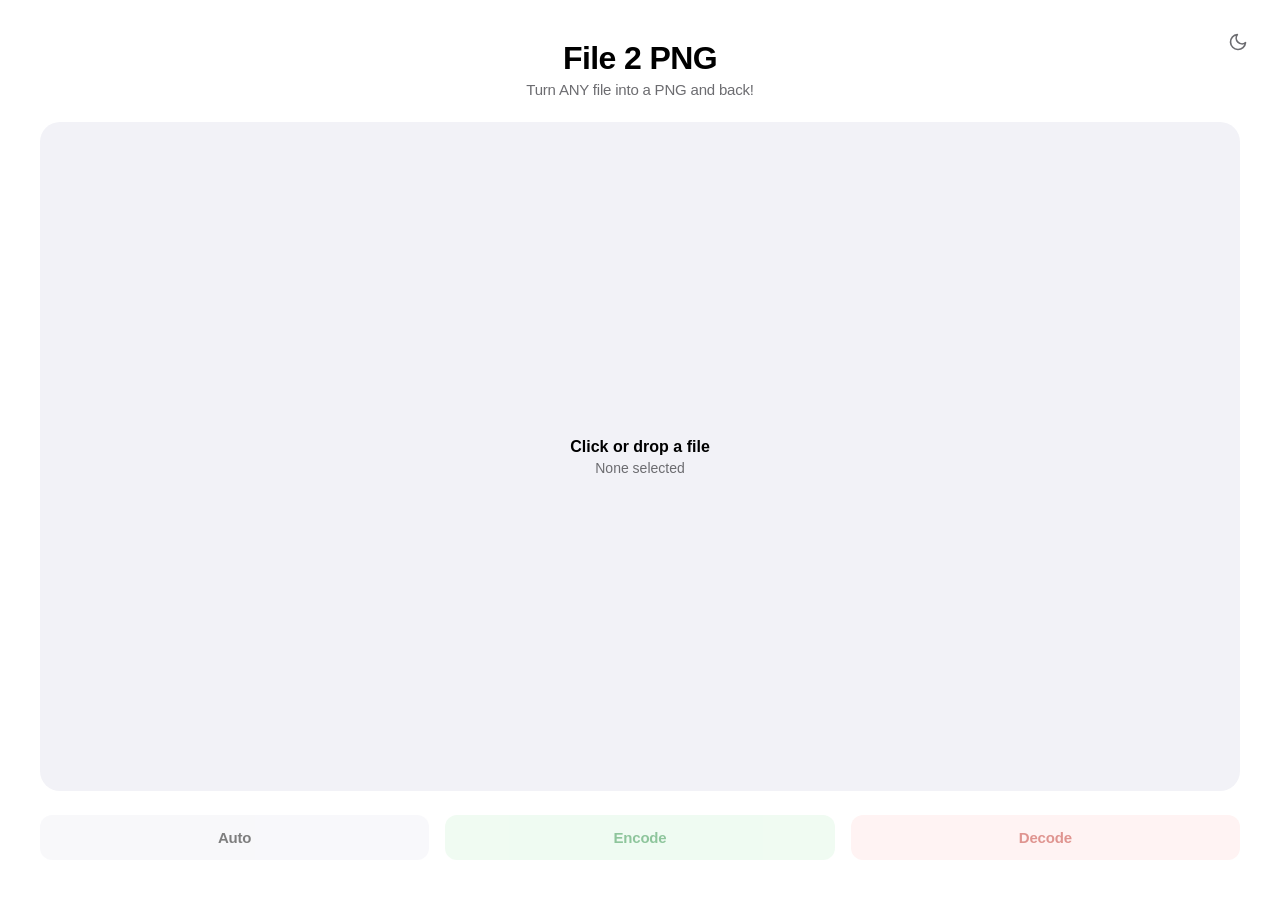
==== index.html @ 5a0ed1e1 "upload to github" ====
<!DOCTYPE html>
<html lang="en">

<head>
    <meta charset="UTF-8">
    <meta name="viewport" content="width=device-width, initial-scale=1.0">
    <title>File 2 PNG</title>
    <style>
        @font-face {
            font-family: 'SF Pro';
            src: url('./fonts/SF-Pro.ttf') format('truetype');
            font-weight: 100 900;
        }

        :root {
            --bg-base: #FFFFFF;
            --element-bg: #F2F2F7;
            --element-hover: #E5E5EA;
            --accent: #007AFF;
            --green: #34C759;
            --green-text: #1F8D3B;
            --red: #FF3B30;
            --red-text: #C02C23;
            --text-main: #000000;
            --text-muted: #6C6C70;
            --radius-main: 20px;
            --radius-btn: 12px;
        }

        [data-theme="dark"] {
            --bg-base: #1C1C1E;
            --element-bg: #2C2C2E;
            --element-hover: #3A3A3C;
            --accent: #0A84FF;
            --green: #30D158;
            --green-text: #30D158;
            --red: #FF453A;
            --red-text: #FF453A;
            --text-main: #FFFFFF;
            --text-muted: #8E8E93;
        }

        body {
            margin: 0;
            padding: 0;
            background-color: var(--bg-base);
            color: var(--text-main);
            font-family: 'SF Pro', -apple-system, BlinkMacSystemFont, 'Segoe UI', Roboto, Helvetica, Arial, sans-serif;
            display: flex;
            justify-content: center;
            align-items: center;
            height: 100vh;
            width: 100vw;
            overflow: hidden;
            user-select: none;
            -webkit-user-select: none;
        }

        .container {
            width: 100%;
            height: 100%;
            padding: 40px;
            box-sizing: border-box;
            display: flex;
            flex-direction: column;
            position: relative;
            background: transparent;
        }

        .header {
            text-align: center;
            margin-bottom: 24px;
        }

        h1 {
            margin: 0;
            font-size: 32px;
            font-weight: 700;
            letter-spacing: -0.6px;
            color: var(--text-main);
            margin-bottom: 4px;
        }

        .subtitle {
            margin: 0;
            font-size: 15px;
            color: var(--text-muted);
            font-weight: 500;
            letter-spacing: -0.2px;
        }

        .drop-zone {
            flex: 1;
            background: var(--element-bg);
            border-radius: var(--radius-main);
            display: flex;
            flex-direction: column;
            justify-content: center;
            align-items: center;
            cursor: pointer;
            transition: all 0.2s ease;
        }

        .drop-zone:hover,
        .drop-zone.dragover {
            background: var(--element-hover);
            transform: scale(1.01);
        }


        .drop-hint {
            font-size: 16px;
            font-weight: 600;
            color: var(--text-main);
            margin-bottom: 4px;
        }

        .file-name {
            font-size: 14px;
            color: var(--text-muted);
            font-weight: 500;
            white-space: nowrap;
            overflow: hidden;
            text-overflow: ellipsis;
            max-width: 85%;
            font-variant-numeric: tabular-nums;
        }

        .actions {
            display: flex;
            justify-content: space-between;
            margin-top: 24px;
            gap: 16px;
        }

        button {
            flex: 1;
            padding: 14px 0;
            border: none;
            border-radius: var(--radius-btn);
            font-size: 15px;
            font-weight: 600;
            cursor: pointer;
            color: var(--text-main);
            background: var(--element-bg);
            transition: all 0.2s ease;
            letter-spacing: -0.2px;
        }

        button:hover:not(:disabled) {
            background: var(--element-hover);
            transform: scale(1.02);
        }

        button:active:not(:disabled) {
            transform: scale(0.96);
        }

        button:disabled {
            opacity: 0.5;
            cursor: not-allowed;
            transform: none !important;
        }

        .btn-auto.active {
            background: var(--accent);
            color: white;
            box-shadow: 0 4px 12px rgba(0, 122, 255, 0.3);
        }

        .btn-auto.active:hover {
            background: #006ce4;
        }

        .btn-encode {
            color: var(--green-text);
            background: rgba(52, 199, 89, 0.15);
        }

        .btn-encode:hover:not(:disabled) {
            background: rgba(52, 199, 89, 0.25);
        }

        .btn-decode {
            color: var(--red-text);
            background: rgba(255, 59, 48, 0.12);
        }

        .btn-decode:hover:not(:disabled) {
            background: rgba(255, 59, 48, 0.2);
        }


        /* Progress Bar */
        .progress-container {
            position: absolute;
            top: 0;
            left: 0;
            right: 0;
            height: 4px;
            background: var(--element-hover);
            overflow: hidden;
            display: none;
        }

        .progress-bar {
            width: 30%;
            height: 100%;
            background: var(--accent);
            border-radius: 4px;
            animation: progress 1.5s infinite ease-in-out;
            transform-origin: left;
        }

        @keyframes progress {
            0% {
                transform: translateX(-100%) scaleX(0.2);
            }

            50% {
                transform: translateX(100%) scaleX(1);
            }

            100% {
                transform: translateX(300%) scaleX(0.2);
            }
        }

        .toast {
            position: absolute;
            bottom: 30px;
            left: 50%;
            transform: translateX(-50%) translateY(20px) scale(0.9);
            background: rgba(0, 0, 0, 0.85);
            backdrop-filter: blur(20px);
            -webkit-backdrop-filter: blur(20px);
            border: none;
            color: white;
            padding: 14px 28px;
            border-radius: 99px;
            font-size: 15px;
            font-weight: 500;
            box-shadow: 0 8px 32px rgba(0, 0, 0, 0.2);
            transition: all 0.4s cubic-bezier(0.175, 0.885, 0.32, 1.275);
            opacity: 0;
            pointer-events: none;
            letter-spacing: -0.2px;
        }

        .toast.show {
            transform: translateX(-50%) translateY(0) scale(1);
            opacity: 1;
        }

        .theme-toggle {
            position: absolute;
            top: 24px;
            right: 24px;
            cursor: pointer;
            padding: 8px;
            border-radius: 50%;
            display: flex;
            align-items: center;
            justify-content: center;
            color: var(--text-muted);
            transition: all 0.2s ease;
            z-index: 100;
        }

        .theme-toggle:hover {
            background: var(--element-bg);
            color: var(--text-main);
        }
    </style>
</head>

<body>

    <div class="container" id="main-container">
        <div class="theme-toggle" id="theme-toggle" onclick="toggleTheme()" title="Toggle Dark/Light Mode">
            <svg id="moon-icon" viewBox="0 0 24 24" width="20" height="20" stroke="currentColor" stroke-width="2" fill="none" stroke-linecap="round" stroke-linejoin="round"><path d="M21 12.79A9 9 0 1 1 11.21 3 7 7 0 0 0 21 12.79z"></path></svg>
            <svg id="sun-icon" viewBox="0 0 24 24" width="20" height="20" stroke="currentColor" stroke-width="2" fill="none" stroke-linecap="round" stroke-linejoin="round" style="display: none;"><circle cx="12" cy="12" r="5"></circle><line x1="12" y1="1" x2="12" y2="3"></line><line x1="12" y1="21" x2="12" y2="23"></line><line x1="4.22" y1="4.22" x2="5.64" y2="5.64"></line><line x1="18.36" y1="18.36" x2="19.78" y2="19.78"></line><line x1="1" y1="12" x2="3" y2="12"></line><line x1="21" y1="12" x2="23" y2="12"></line><line x1="4.22" y1="19.78" x2="5.64" y2="18.36"></line><line x1="18.36" y1="5.64" x2="19.78" y2="4.22"></line></svg>
        </div>

        <!-- Progress Bar -->
        <div class="progress-container" id="progress-container">
            <div class="progress-bar"></div>
        </div>

        <div class="header">
            <h1>File 2 PNG</h1>
            <div class="subtitle">Turn ANY file into a PNG and back!</div>
        </div>

        <div class="drop-zone" id="drop-zone" onclick="selectFile()">
            <div class="drop-hint" id="drop-hint">Click or drop a file</div>
            <div class="file-name" id="file-name">None selected</div>
        </div>

        <div class="actions">
            <button class="btn-auto" id="btn-auto" disabled onclick="execute('Auto')">Auto</button>
            <button class="btn-encode" id="btn-encode" disabled onclick="execute('Encode')">Encode</button>
            <button class="btn-decode" id="btn-decode" disabled onclick="execute('Decode')">Decode</button>
        </div>
    </div>

    <div class="toast" id="toast">Ready</div>

    <script>
        const dropZone = document.getElementById('drop-zone');
        const hint = document.getElementById('drop-hint');
        const fileNameLabel = document.getElementById('file-name');

        const btnAuto = document.getElementById('btn-auto');
        const btnEncode = document.getElementById('btn-encode');
        const btnDecode = document.getElementById('btn-decode');

        const progressContainer = document.getElementById('progress-container');

        let currentPath = null;
        let currentName = null;

        // Theme Initialization
        const savedTheme = localStorage.getItem('theme') || (window.matchMedia('(prefers-color-scheme: dark)').matches ? 'dark' : 'light');
        document.body.setAttribute('data-theme', savedTheme);
        updateThemeIcon(savedTheme);

        function toggleTheme() {
            const body = document.body;
            const currentTheme = body.getAttribute('data-theme');
            const newTheme = currentTheme === 'dark' ? 'light' : 'dark';
            body.setAttribute('data-theme', newTheme);
            localStorage.setItem('theme', newTheme);
            updateThemeIcon(newTheme);
        }

        function updateThemeIcon(theme) {
            const moonIcon = document.getElementById('moon-icon');
            const sunIcon = document.getElementById('sun-icon');
            if (theme === 'dark') {
                moonIcon.style.display = 'none';
                sunIcon.style.display = 'block';
            } else {
                moonIcon.style.display = 'block';
                sunIcon.style.display = 'none';
            }
        }

        async function selectFile() {
            if (window.pywebview && window.pywebview.api) {
                const result = await window.pywebview.api.select_file();
                if (result && result.path) {
                    setFile(result.path, result.name);
                }
            } else {
                showToast("API not ready");
            }
        }

        async function execute(mode) {
            if (!currentPath || !window.pywebview || !window.pywebview.api) return;

            setLoading(true);
            try {
                // Allows Python to crunch data without completely freezing animation
                const response = await window.pywebview.api.execute(mode, currentPath);
                if (response.success) {
                    showToast(response.message);
                    resetUI();
                } else {
                    showToast(response.message);
                }
            } catch (error) {
                showToast("An error occurred.");
            } finally {
                setLoading(false);
            }
        }

        function setFile(path, name) {
            currentPath = path;
            currentName = name;
            fileNameLabel.textContent = name;

            hint.textContent = "Ready to process";
            hint.style.color = "var(--accent)";

            btnAuto.disabled = false;
            btnEncode.disabled = false;
            btnDecode.disabled = false;
            btnAuto.classList.add('active');
        }

        function resetUI() {
            currentPath = null;
            currentName = null;
            fileNameLabel.textContent = "None selected";
            fileNameLabel.style.color = "var(--text-muted)";
            hint.textContent = "Click or drop a file";
            hint.style.color = "var(--text-main)";

            btnAuto.disabled = true;
            btnEncode.disabled = true;
            btnDecode.disabled = true;
            btnAuto.classList.remove('active');
        }

        function setLoading(loading) {
            btnAuto.disabled = loading;
            btnEncode.disabled = loading;
            btnDecode.disabled = loading;

            if (loading) {
                progressContainer.style.display = 'block';
                showToast("Processing...");
            } else {
                progressContainer.style.display = 'none';
            }
        }

        let toastTimeout;
        function showToast(msg) {
            const toast = document.getElementById('toast');
            toast.textContent = msg;
            toast.classList.add('show');

            clearTimeout(toastTimeout);
            toastTimeout = setTimeout(() => {
                toast.classList.remove('show');
            }, 3000);
        }

        dropZone.addEventListener('dragover', (e) => {
            e.preventDefault();
            dropZone.classList.add('dragover');
            e.dataTransfer.dropEffect = 'copy';
        });

        dropZone.addEventListener('dragleave', () => {
            dropZone.classList.remove('dragover');
        });

        dropZone.addEventListener('drop', (e) => {
            e.preventDefault();
            dropZone.classList.remove('dragover');

            if (e.dataTransfer.files.length > 0) {
                const file = e.dataTransfer.files[0];
                if (file.path) {
                    setFile(file.path, file.name);
                } else {
                    setLoading(true);
                    const reader = new FileReader();
                    reader.onload = async function (event) {
                        if (window.pywebview && window.pywebview.api) {
                            const base64Data = event.target.result;
                            const result = await window.pywebview.api.set_file_content(file.name, base64Data);
                            if (result && result.path) {
                                setFile(result.path, result.name);
                            } else {
                                showToast("Failed to read dropped file");
                            }
                        }
                        setLoading(false);
                    };
                    reader.readAsDataURL(file);
                }
            }
        });

    </script>
</body>

</html>
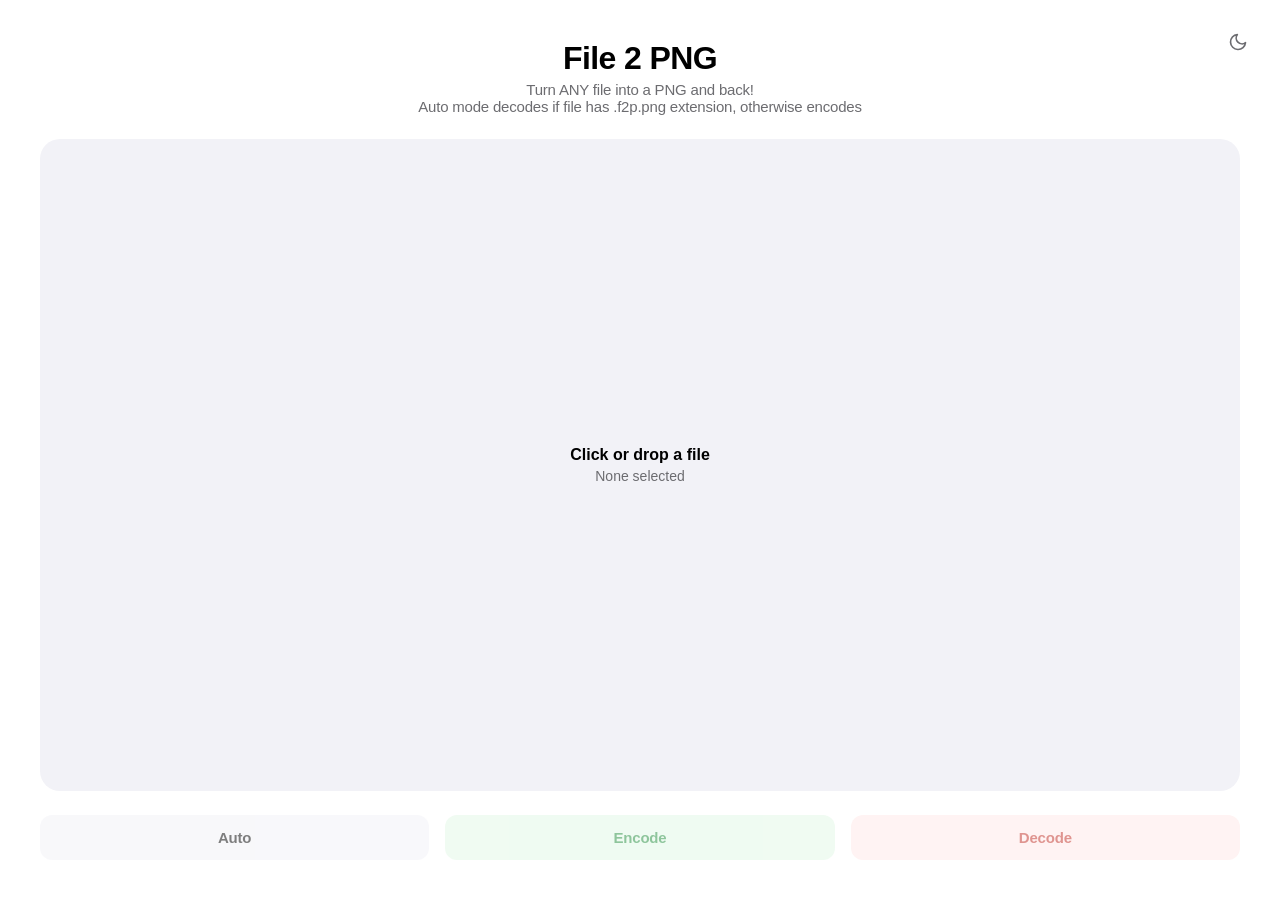
==== commit b4423930: "edit 2" ====
--- a/index.html
+++ b/index.html
@@ -278,8 +278,22 @@
 
     <div class="container" id="main-container">
         <div class="theme-toggle" id="theme-toggle" onclick="toggleTheme()" title="Toggle Dark/Light Mode">
-            <svg id="moon-icon" viewBox="0 0 24 24" width="20" height="20" stroke="currentColor" stroke-width="2" fill="none" stroke-linecap="round" stroke-linejoin="round"><path d="M21 12.79A9 9 0 1 1 11.21 3 7 7 0 0 0 21 12.79z"></path></svg>
-            <svg id="sun-icon" viewBox="0 0 24 24" width="20" height="20" stroke="currentColor" stroke-width="2" fill="none" stroke-linecap="round" stroke-linejoin="round" style="display: none;"><circle cx="12" cy="12" r="5"></circle><line x1="12" y1="1" x2="12" y2="3"></line><line x1="12" y1="21" x2="12" y2="23"></line><line x1="4.22" y1="4.22" x2="5.64" y2="5.64"></line><line x1="18.36" y1="18.36" x2="19.78" y2="19.78"></line><line x1="1" y1="12" x2="3" y2="12"></line><line x1="21" y1="12" x2="23" y2="12"></line><line x1="4.22" y1="19.78" x2="5.64" y2="18.36"></line><line x1="18.36" y1="5.64" x2="19.78" y2="4.22"></line></svg>
+            <svg id="moon-icon" viewBox="0 0 24 24" width="20" height="20" stroke="currentColor" stroke-width="2"
+                fill="none" stroke-linecap="round" stroke-linejoin="round">
+                <path d="M21 12.79A9 9 0 1 1 11.21 3 7 7 0 0 0 21 12.79z"></path>
+            </svg>
+            <svg id="sun-icon" viewBox="0 0 24 24" width="20" height="20" stroke="currentColor" stroke-width="2"
+                fill="none" stroke-linecap="round" stroke-linejoin="round" style="display: none;">
+                <circle cx="12" cy="12" r="5"></circle>
+                <line x1="12" y1="1" x2="12" y2="3"></line>
+                <line x1="12" y1="21" x2="12" y2="23"></line>
+                <line x1="4.22" y1="4.22" x2="5.64" y2="5.64"></line>
+                <line x1="18.36" y1="18.36" x2="19.78" y2="19.78"></line>
+                <line x1="1" y1="12" x2="3" y2="12"></line>
+                <line x1="21" y1="12" x2="23" y2="12"></line>
+                <line x1="4.22" y1="19.78" x2="5.64" y2="18.36"></line>
+                <line x1="18.36" y1="5.64" x2="19.78" y2="4.22"></line>
+            </svg>
         </div>
 
         <!-- Progress Bar -->
@@ -290,6 +304,7 @@
         <div class="header">
             <h1>File 2 PNG</h1>
             <div class="subtitle">Turn ANY file into a PNG and back!</div>
+            <div class="subtitle">Auto mode decodes if file has .f2p.png extension, otherwise encodes</div>
         </div>
 
         <div class="drop-zone" id="drop-zone" onclick="selectFile()">
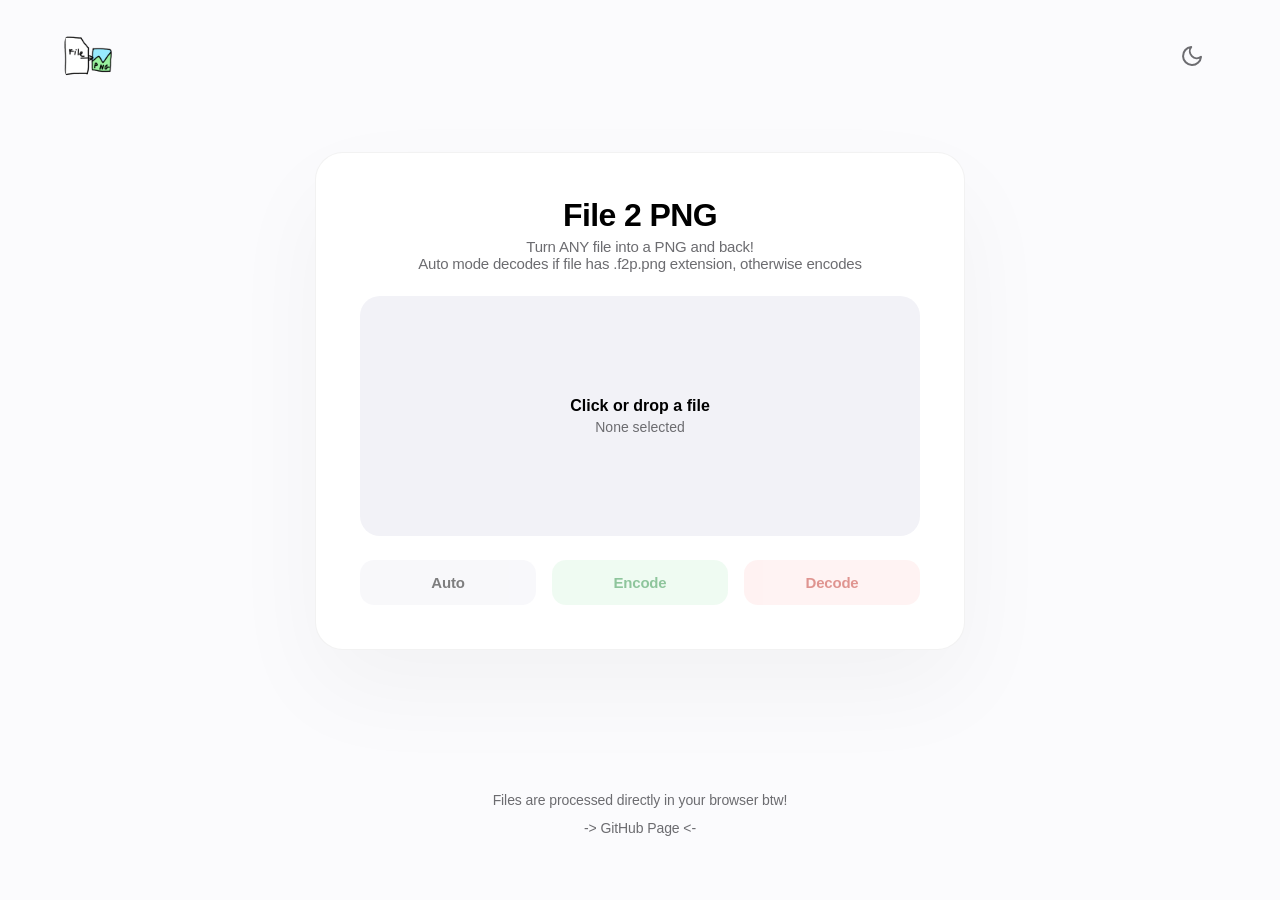
==== commit 5d2d1e71: "refactor: migrate desktop Python application to a high-performance web-based implementation using We" ====
--- a/index.html
+++ b/index.html
@@ -1,489 +1,92 @@
-<!DOCTYPE html>
-<html lang="en">
-
-<head>
-    <meta charset="UTF-8">
-    <meta name="viewport" content="width=device-width, initial-scale=1.0">
-    <title>File 2 PNG</title>
-    <style>
-        @font-face {
-            font-family: 'SF Pro';
-            src: url('./fonts/SF-Pro.ttf') format('truetype');
-            font-weight: 100 900;
-        }
-
-        :root {
-            --bg-base: #FFFFFF;
-            --element-bg: #F2F2F7;
-            --element-hover: #E5E5EA;
-            --accent: #007AFF;
-            --green: #34C759;
-            --green-text: #1F8D3B;
-            --red: #FF3B30;
-            --red-text: #C02C23;
-            --text-main: #000000;
-            --text-muted: #6C6C70;
-            --radius-main: 20px;
-            --radius-btn: 12px;
-        }
-
-        [data-theme="dark"] {
-            --bg-base: #1C1C1E;
-            --element-bg: #2C2C2E;
-            --element-hover: #3A3A3C;
-            --accent: #0A84FF;
-            --green: #30D158;
-            --green-text: #30D158;
-            --red: #FF453A;
-            --red-text: #FF453A;
-            --text-main: #FFFFFF;
-            --text-muted: #8E8E93;
-        }
-
-        body {
-            margin: 0;
-            padding: 0;
-            background-color: var(--bg-base);
-            color: var(--text-main);
-            font-family: 'SF Pro', -apple-system, BlinkMacSystemFont, 'Segoe UI', Roboto, Helvetica, Arial, sans-serif;
-            display: flex;
-            justify-content: center;
-            align-items: center;
-            height: 100vh;
-            width: 100vw;
-            overflow: hidden;
-            user-select: none;
-            -webkit-user-select: none;
-        }
-
-        .container {
-            width: 100%;
-            height: 100%;
-            padding: 40px;
-            box-sizing: border-box;
-            display: flex;
-            flex-direction: column;
-            position: relative;
-            background: transparent;
-        }
-
-        .header {
-            text-align: center;
-            margin-bottom: 24px;
-        }
-
-        h1 {
-            margin: 0;
-            font-size: 32px;
-            font-weight: 700;
-            letter-spacing: -0.6px;
-            color: var(--text-main);
-            margin-bottom: 4px;
-        }
-
-        .subtitle {
-            margin: 0;
-            font-size: 15px;
-            color: var(--text-muted);
-            font-weight: 500;
-            letter-spacing: -0.2px;
-        }
-
-        .drop-zone {
-            flex: 1;
-            background: var(--element-bg);
-            border-radius: var(--radius-main);
-            display: flex;
-            flex-direction: column;
-            justify-content: center;
-            align-items: center;
-            cursor: pointer;
-            transition: all 0.2s ease;
-        }
-
-        .drop-zone:hover,
-        .drop-zone.dragover {
-            background: var(--element-hover);
-            transform: scale(1.01);
-        }
-
-
-        .drop-hint {
-            font-size: 16px;
-            font-weight: 600;
-            color: var(--text-main);
-            margin-bottom: 4px;
-        }
-
-        .file-name {
-            font-size: 14px;
-            color: var(--text-muted);
-            font-weight: 500;
-            white-space: nowrap;
-            overflow: hidden;
-            text-overflow: ellipsis;
-            max-width: 85%;
-            font-variant-numeric: tabular-nums;
-        }
-
-        .actions {
-            display: flex;
-            justify-content: space-between;
-            margin-top: 24px;
-            gap: 16px;
-        }
-
-        button {
-            flex: 1;
-            padding: 14px 0;
-            border: none;
-            border-radius: var(--radius-btn);
-            font-size: 15px;
-            font-weight: 600;
-            cursor: pointer;
-            color: var(--text-main);
-            background: var(--element-bg);
-            transition: all 0.2s ease;
-            letter-spacing: -0.2px;
-        }
-
-        button:hover:not(:disabled) {
-            background: var(--element-hover);
-            transform: scale(1.02);
-        }
-
-        button:active:not(:disabled) {
-            transform: scale(0.96);
-        }
-
-        button:disabled {
-            opacity: 0.5;
-            cursor: not-allowed;
-            transform: none !important;
-        }
-
-        .btn-auto.active {
-            background: var(--accent);
-            color: white;
-            box-shadow: 0 4px 12px rgba(0, 122, 255, 0.3);
-        }
-
-        .btn-auto.active:hover {
-            background: #006ce4;
-        }
-
-        .btn-encode {
-            color: var(--green-text);
-            background: rgba(52, 199, 89, 0.15);
-        }
-
-        .btn-encode:hover:not(:disabled) {
-            background: rgba(52, 199, 89, 0.25);
-        }
-
-        .btn-decode {
-            color: var(--red-text);
-            background: rgba(255, 59, 48, 0.12);
-        }
-
-        .btn-decode:hover:not(:disabled) {
-            background: rgba(255, 59, 48, 0.2);
-        }
-
-
-        /* Progress Bar */
-        .progress-container {
-            position: absolute;
-            top: 0;
-            left: 0;
-            right: 0;
-            height: 4px;
-            background: var(--element-hover);
-            overflow: hidden;
-            display: none;
-        }
-
-        .progress-bar {
-            width: 30%;
-            height: 100%;
-            background: var(--accent);
-            border-radius: 4px;
-            animation: progress 1.5s infinite ease-in-out;
-            transform-origin: left;
-        }
-
-        @keyframes progress {
-            0% {
-                transform: translateX(-100%) scaleX(0.2);
-            }
-
-            50% {
-                transform: translateX(100%) scaleX(1);
-            }
-
-            100% {
-                transform: translateX(300%) scaleX(0.2);
-            }
-        }
-
-        .toast {
-            position: absolute;
-            bottom: 30px;
-            left: 50%;
-            transform: translateX(-50%) translateY(20px) scale(0.9);
-            background: rgba(0, 0, 0, 0.85);
-            backdrop-filter: blur(20px);
-            -webkit-backdrop-filter: blur(20px);
-            border: none;
-            color: white;
-            padding: 14px 28px;
-            border-radius: 99px;
-            font-size: 15px;
-            font-weight: 500;
-            box-shadow: 0 8px 32px rgba(0, 0, 0, 0.2);
-            transition: all 0.4s cubic-bezier(0.175, 0.885, 0.32, 1.275);
-            opacity: 0;
-            pointer-events: none;
-            letter-spacing: -0.2px;
-        }
-
-        .toast.show {
-            transform: translateX(-50%) translateY(0) scale(1);
-            opacity: 1;
-        }
-
-        .theme-toggle {
-            position: absolute;
-            top: 24px;
-            right: 24px;
-            cursor: pointer;
-            padding: 8px;
-            border-radius: 50%;
-            display: flex;
-            align-items: center;
-            justify-content: center;
-            color: var(--text-muted);
-            transition: all 0.2s ease;
-            z-index: 100;
-        }
-
-        .theme-toggle:hover {
-            background: var(--element-bg);
-            color: var(--text-main);
-        }
-    </style>
-</head>
-
-<body>
-
-    <div class="container" id="main-container">
-        <div class="theme-toggle" id="theme-toggle" onclick="toggleTheme()" title="Toggle Dark/Light Mode">
-            <svg id="moon-icon" viewBox="0 0 24 24" width="20" height="20" stroke="currentColor" stroke-width="2"
-                fill="none" stroke-linecap="round" stroke-linejoin="round">
-                <path d="M21 12.79A9 9 0 1 1 11.21 3 7 7 0 0 0 21 12.79z"></path>
-            </svg>
-            <svg id="sun-icon" viewBox="0 0 24 24" width="20" height="20" stroke="currentColor" stroke-width="2"
-                fill="none" stroke-linecap="round" stroke-linejoin="round" style="display: none;">
-                <circle cx="12" cy="12" r="5"></circle>
-                <line x1="12" y1="1" x2="12" y2="3"></line>
-                <line x1="12" y1="21" x2="12" y2="23"></line>
-                <line x1="4.22" y1="4.22" x2="5.64" y2="5.64"></line>
-                <line x1="18.36" y1="18.36" x2="19.78" y2="19.78"></line>
-                <line x1="1" y1="12" x2="3" y2="12"></line>
-                <line x1="21" y1="12" x2="23" y2="12"></line>
-                <line x1="4.22" y1="19.78" x2="5.64" y2="18.36"></line>
-                <line x1="18.36" y1="5.64" x2="19.78" y2="4.22"></line>
-            </svg>
-        </div>
-
-        <!-- Progress Bar -->
-        <div class="progress-container" id="progress-container">
-            <div class="progress-bar"></div>
-        </div>
-
-        <div class="header">
-            <h1>File 2 PNG</h1>
-            <div class="subtitle">Turn ANY file into a PNG and back!</div>
-            <div class="subtitle">Auto mode decodes if file has .f2p.png extension, otherwise encodes</div>
-        </div>
-
-        <div class="drop-zone" id="drop-zone" onclick="selectFile()">
-            <div class="drop-hint" id="drop-hint">Click or drop a file</div>
-            <div class="file-name" id="file-name">None selected</div>
-        </div>
-
-        <div class="actions">
-            <button class="btn-auto" id="btn-auto" disabled onclick="execute('Auto')">Auto</button>
-            <button class="btn-encode" id="btn-encode" disabled onclick="execute('Encode')">Encode</button>
-            <button class="btn-decode" id="btn-decode" disabled onclick="execute('Decode')">Decode</button>
-        </div>
-    </div>
-
-    <div class="toast" id="toast">Ready</div>
-
-    <script>
-        const dropZone = document.getElementById('drop-zone');
-        const hint = document.getElementById('drop-hint');
-        const fileNameLabel = document.getElementById('file-name');
-
-        const btnAuto = document.getElementById('btn-auto');
-        const btnEncode = document.getElementById('btn-encode');
-        const btnDecode = document.getElementById('btn-decode');
-
-        const progressContainer = document.getElementById('progress-container');
-
-        let currentPath = null;
-        let currentName = null;
-
-        // Theme Initialization
-        const savedTheme = localStorage.getItem('theme') || (window.matchMedia('(prefers-color-scheme: dark)').matches ? 'dark' : 'light');
-        document.body.setAttribute('data-theme', savedTheme);
-        updateThemeIcon(savedTheme);
-
-        function toggleTheme() {
-            const body = document.body;
-            const currentTheme = body.getAttribute('data-theme');
-            const newTheme = currentTheme === 'dark' ? 'light' : 'dark';
-            body.setAttribute('data-theme', newTheme);
-            localStorage.setItem('theme', newTheme);
-            updateThemeIcon(newTheme);
-        }
-
-        function updateThemeIcon(theme) {
-            const moonIcon = document.getElementById('moon-icon');
-            const sunIcon = document.getElementById('sun-icon');
-            if (theme === 'dark') {
-                moonIcon.style.display = 'none';
-                sunIcon.style.display = 'block';
-            } else {
-                moonIcon.style.display = 'block';
-                sunIcon.style.display = 'none';
-            }
-        }
-
-        async function selectFile() {
-            if (window.pywebview && window.pywebview.api) {
-                const result = await window.pywebview.api.select_file();
-                if (result && result.path) {
-                    setFile(result.path, result.name);
-                }
-            } else {
-                showToast("API not ready");
-            }
-        }
-
-        async function execute(mode) {
-            if (!currentPath || !window.pywebview || !window.pywebview.api) return;
-
-            setLoading(true);
-            try {
-                // Allows Python to crunch data without completely freezing animation
-                const response = await window.pywebview.api.execute(mode, currentPath);
-                if (response.success) {
-                    showToast(response.message);
-                    resetUI();
-                } else {
-                    showToast(response.message);
-                }
-            } catch (error) {
-                showToast("An error occurred.");
-            } finally {
-                setLoading(false);
-            }
-        }
-
-        function setFile(path, name) {
-            currentPath = path;
-            currentName = name;
-            fileNameLabel.textContent = name;
-
-            hint.textContent = "Ready to process";
-            hint.style.color = "var(--accent)";
-
-            btnAuto.disabled = false;
-            btnEncode.disabled = false;
-            btnDecode.disabled = false;
-            btnAuto.classList.add('active');
-        }
-
-        function resetUI() {
-            currentPath = null;
-            currentName = null;
-            fileNameLabel.textContent = "None selected";
-            fileNameLabel.style.color = "var(--text-muted)";
-            hint.textContent = "Click or drop a file";
-            hint.style.color = "var(--text-main)";
-
-            btnAuto.disabled = true;
-            btnEncode.disabled = true;
-            btnDecode.disabled = true;
-            btnAuto.classList.remove('active');
-        }
-
-        function setLoading(loading) {
-            btnAuto.disabled = loading;
-            btnEncode.disabled = loading;
-            btnDecode.disabled = loading;
-
-            if (loading) {
-                progressContainer.style.display = 'block';
-                showToast("Processing...");
-            } else {
-                progressContainer.style.display = 'none';
-            }
-        }
-
-        let toastTimeout;
-        function showToast(msg) {
-            const toast = document.getElementById('toast');
-            toast.textContent = msg;
-            toast.classList.add('show');
-
-            clearTimeout(toastTimeout);
-            toastTimeout = setTimeout(() => {
-                toast.classList.remove('show');
-            }, 3000);
-        }
-
-        dropZone.addEventListener('dragover', (e) => {
-            e.preventDefault();
-            dropZone.classList.add('dragover');
-            e.dataTransfer.dropEffect = 'copy';
-        });
-
-        dropZone.addEventListener('dragleave', () => {
-            dropZone.classList.remove('dragover');
-        });
-
-        dropZone.addEventListener('drop', (e) => {
-            e.preventDefault();
-            dropZone.classList.remove('dragover');
-
-            if (e.dataTransfer.files.length > 0) {
-                const file = e.dataTransfer.files[0];
-                if (file.path) {
-                    setFile(file.path, file.name);
-                } else {
-                    setLoading(true);
-                    const reader = new FileReader();
-                    reader.onload = async function (event) {
-                        if (window.pywebview && window.pywebview.api) {
-                            const base64Data = event.target.result;
-                            const result = await window.pywebview.api.set_file_content(file.name, base64Data);
-                            if (result && result.path) {
-                                setFile(result.path, result.name);
-                            } else {
-                                showToast("Failed to read dropped file");
-                            }
-                        }
-                        setLoading(false);
-                    };
-                    reader.readAsDataURL(file);
-                }
-            }
-        });
-
-    </script>
-</body>
-
+<!DOCTYPE html>
+<html lang="en">
+
+<head>
+    <meta charset="UTF-8">
+    <meta name="viewport" content="width=device-width, initial-scale=1.0">
+    <title>File 2 PNG</title>
+    <meta name="description"
+        content="Losslessly convert any file into a PNG image and back. Private, offline, and secure.">
+    <link rel="icon" type="image/x-icon" href="favicon.ico">
+    <link rel="stylesheet" href="style.css">
+    <script src="lib/fflate.js"></script>
+</head>
+
+<body>
+
+    <nav class="navbar">
+        <div class="logo">
+            <img src="favicon.ico" alt="File 2 PNG Logo">
+        </div>
+        <div class="theme-toggle" id="theme-toggle" onclick="toggleTheme()" title="Toggle Dark/Light Mode">
+            <svg id="moon-icon" viewBox="0 0 24 24" width="24" height="24" stroke="currentColor" stroke-width="2"
+                fill="none" stroke-linecap="round" stroke-linejoin="round">
+                <path d="M21 12.79A9 9 0 1 1 11.21 3 7 7 0 0 0 21 12.79z"></path>
+            </svg>
+            <svg id="sun-icon" viewBox="0 0 24 24" width="24" height="24" stroke="currentColor" stroke-width="2"
+                fill="none" stroke-linecap="round" stroke-linejoin="round" style="display: none;">
+                <circle cx="12" cy="12" r="5"></circle>
+                <line x1="12" y1="1" x2="12" y2="3"></line>
+                <line x1="12" y1="21" x2="12" y2="23"></line>
+                <line x1="4.22" y1="4.22" x2="5.64" y2="5.64"></line>
+                <line x1="18.36" y1="18.36" x2="19.78" y2="19.78"></line>
+                <line x1="1" y1="12" x2="3" y2="12"></line>
+                <line x1="21" y1="12" x2="23" y2="12"></line>
+                <line x1="4.22" y1="19.78" x2="5.64" y2="18.36"></line>
+                <line x1="18.36" y1="5.64" x2="19.78" y2="4.22"></line>
+            </svg>
+        </div>
+    </nav>
+
+    <main>
+        <div class="app-card">
+            <div class="container" id="main-container">
+                <div id="progress-container" class="progress-box" style="display: none;">
+                    <div class="progress-bar-container">
+                        <div id="progress-bar" class="progress-bar"></div>
+                    </div>
+                    <div id="progress-info" class="progress-info">0%</div>
+                </div>
+
+                <div id="results-container" class="results-box" style="display: none;">
+                    <button id="btn-download" class="btn-auto active" style="width: 100%; justify-content: center; margin-bottom: 10px;">
+                        <svg style="width:18px;height:18px;margin-right:8px" viewBox="0 0 24 24"><path fill="currentColor" d="M5,20H19V18H5M19,9H15V3H9V9H5L12,16L19,9Z" /></svg>
+                        Download <span id="download-name"></span>
+                    </button>
+                    <button id="btn-reset" class="btn-decode" style="width: 100%; border:1px solid var(--accent-soft); background:transparent; cursor: pointer; padding: 12px; border-radius: 8px; color: var(--text-main);" onclick="resetUI()">Reset</button>
+                </div>
+
+                <div class="header">
+                    <h1>File 2 PNG</h1>
+                    <div class="subtitle">Turn ANY file into a PNG and back!</div>
+                    <div class="subtitle">Auto mode decodes if file has .f2p.png extension, otherwise encodes</div>
+                </div>
+
+                <div class="drop-zone" id="drop-zone" onclick="selectFile()">
+                    <div class="drop-hint" id="drop-hint">Click or drop a file</div>
+                    <div class="file-name" id="file-name">None selected</div>
+                </div>
+
+                <div class="actions">
+                    <button class="btn-auto" id="btn-auto" disabled onclick="execute('Auto')">Auto</button>
+                    <button class="btn-encode" id="btn-encode" disabled onclick="execute('Encode')">Encode</button>
+                    <button class="btn-decode" id="btn-decode" disabled onclick="execute('Decode')">Decode</button>
+                </div>
+                <input type="file" id="file-input" style="display: none;" onchange="handleFileSelect(event)">
+            </div>
+        </div>
+    </main>
+
+    <footer class="footer">
+        <p>Files are processed directly in your browser btw!</p>
+        <div class="footer-links">
+            <a href="https://github.com/SandwichPlays/file2png" class="footer-link"> -> GitHub Page <- </a>
+        </div>
+    </footer>
+
+    <div class="toast" id="toast">Ready</div>
+
+    <script src="script.js"></script>
+</body>
+
 </html>
--- a/style.css
+++ b/style.css
@@ -0,0 +1,403 @@
+@font-face {
+    font-family: 'SF Pro';
+    src: url('./fonts/SF-Pro.ttf') format('truetype');
+    font-weight: 100 900;
+}
+
+:root {
+    --bg-base: #FFFFFF;
+    --bg-page: #FBFBFD;
+    --element-bg: #F2F2F7;
+    --element-hover: #E5E5EA;
+    --accent: #007AFF;
+    --green: #34C759;
+    --green-text: #1F8D3B;
+    --red: #FF3B30;
+    --red-text: #C02C23;
+    --text-main: #000000;
+    --text-muted: #6C6C70;
+    --radius-main: 28px;
+    --radius-btn: 14px;
+    --card-border: rgba(0, 0, 0, 0.05);
+    --accent-soft: rgba(0, 122, 255, 0.1);
+}
+
+[data-theme="dark"] {
+    --bg-base: #1C1C1E;
+    --bg-page: #000000;
+    --element-bg: #2C2C2E;
+    --element-hover: #3A3A3C;
+    --accent: #0A84FF;
+    --green: #30D158;
+    --green-text: #30D158;
+    --red: #FF453A;
+    --red-text: #FF453A;
+    --text-main: #FFFFFF;
+    --text-muted: #8E8E93;
+    --card-border: rgba(255, 255, 255, 0.1);
+    --accent-soft: rgba(10, 132, 255, 0.2);
+}
+
+body {
+    margin: 0;
+    padding: 0;
+    background-color: var(--bg-page);
+    color: var(--text-main);
+    font-family: 'SF Pro', -apple-system, BlinkMacSystemFont, 'Segoe UI', Roboto, Helvetica, Arial, sans-serif;
+    min-height: 100vh;
+    display: flex;
+    flex-direction: column;
+    align-items: center;
+    overflow-x: hidden;
+    overflow-y: scroll;
+}
+
+.navbar {
+    width: 100%;
+    max-width: 1200px;
+    padding: 32px 24px;
+    display: flex;
+    justify-content: space-between;
+    align-items: center;
+    box-sizing: border-box;
+}
+
+.logo {
+    display: flex;
+    align-items: center;
+    gap: 12px;
+    font-size: 18px;
+    font-weight: 700;
+    letter-spacing: -0.4px;
+    color: var(--text-main);
+}
+
+.logo img {
+    width: 48px;
+    height: 48px;
+    border-radius: 12px;
+}
+
+main {
+    flex: 1;
+    width: 100%;
+    max-width: 1200px;
+    padding: 0 24px 64px 24px;
+    display: flex;
+    flex-direction: column;
+    align-items: center;
+    box-sizing: border-box;
+}
+
+.app-card {
+    width: 100%;
+    max-width: 640px;
+    background: var(--bg-base);
+    border: 1px solid var(--card-border);
+    border-radius: var(--radius-main);
+    padding: 4px;
+    box-shadow: 0 40px 100px rgba(0, 0, 0, 0.04);
+    position: relative;
+    margin-top: 40px;
+}
+
+.container {
+    width: 100%;
+    padding: 40px;
+    box-sizing: border-box;
+    display: flex;
+    flex-direction: column;
+    position: relative;
+}
+
+.header {
+    text-align: center;
+    margin-bottom: 24px;
+}
+
+h1 {
+    margin: 0;
+    font-size: 32px;
+    font-weight: 700;
+    letter-spacing: -0.6px;
+    color: var(--text-main);
+    margin-bottom: 4px;
+}
+
+.subtitle {
+    margin: 0;
+    font-size: 15px;
+    color: var(--text-muted);
+    font-weight: 500;
+    letter-spacing: -0.2px;
+}
+
+.drop-zone {
+    min-height: 240px;
+    background: var(--element-bg);
+    border-radius: calc(var(--radius-main) - 8px);
+    display: flex;
+    flex-direction: column;
+    justify-content: center;
+    align-items: center;
+    cursor: pointer;
+    transition: all 0.3s cubic-bezier(0.165, 0.84, 0.44, 1);
+    outline: 2px solid transparent;
+    outline-offset: -4px;
+}
+
+.drop-zone:hover,
+.drop-zone.dragover {
+    background: var(--element-hover);
+    transform: scale(0.995);
+}
+
+.drop-zone.dragover {
+    outline-color: var(--accent);
+}
+
+.drop-hint {
+    font-size: 16px;
+    font-weight: 600;
+    color: var(--text-main);
+    margin-bottom: 4px;
+}
+
+.file-name {
+    font-size: 14px;
+    color: var(--text-muted);
+    font-weight: 500;
+    white-space: nowrap;
+    overflow: hidden;
+    text-overflow: ellipsis;
+    max-width: 85%;
+    font-variant-numeric: tabular-nums;
+}
+
+.actions {
+    display: flex;
+    justify-content: space-between;
+    margin-top: 24px;
+    gap: 16px;
+}
+
+button {
+    flex: 1;
+    padding: 14px 0;
+    border: none;
+    border-radius: var(--radius-btn);
+    font-size: 15px;
+    font-weight: 600;
+    cursor: pointer;
+    color: var(--text-main);
+    background: var(--element-bg);
+    transition: all 0.2s ease;
+    letter-spacing: -0.2px;
+}
+
+button:hover:not(:disabled) {
+    background: var(--element-hover);
+    transform: scale(1.02);
+}
+
+button:active:not(:disabled) {
+    transform: scale(0.96);
+}
+
+button:disabled {
+    opacity: 0.5;
+    cursor: not-allowed;
+    transform: none !important;
+}
+
+.btn-auto.active {
+    background: var(--accent);
+    color: white;
+    box-shadow: 0 4px 12px rgba(0, 122, 255, 0.3);
+}
+
+.btn-auto.active:hover {
+    background: #006ce4;
+}
+
+.btn-encode {
+    color: var(--green-text);
+    background: rgba(52, 199, 89, 0.15);
+}
+
+.btn-encode:hover:not(:disabled) {
+    background: rgba(52, 199, 89, 0.25);
+}
+
+.btn-decode {
+    color: var(--red-text);
+    background: rgba(255, 59, 48, 0.12);
+}
+
+.btn-decode:hover:not(:disabled) {
+    background: rgba(255, 59, 48, 0.2);
+}
+
+/* Progress Bar */
+.progress-box {
+    width: 100%;
+    margin-top: 25px;
+    animation: fadeIn 0.3s ease;
+}
+
+.progress-bar-container {
+    width: 100%;
+    height: 8px;
+    background: var(--element-bg);
+    border-radius: 99px;
+    overflow: hidden;
+}
+
+.progress-bar {
+    width: 0%;
+    height: 100%;
+    background: var(--accent);
+    border-radius: 99px;
+    transition: width 0.3s ease;
+}
+
+.progress-info {
+    font-size: 13px;
+    color: var(--text-muted);
+    font-weight: 500;
+    margin-top: 10px;
+    text-align: center;
+}
+
+@keyframes fadeIn {
+    from {
+        opacity: 0;
+    }
+
+    to {
+        opacity: 1;
+    }
+}
+
+.results-box {
+    margin-top: 30px;
+    padding: 20px;
+    background: var(--bg-secondary);
+    border-radius: 12px;
+    animation: slideUp 0.4s ease;
+    text-align: center;
+}
+
+@keyframes slideUp {
+    from {
+        opacity: 0;
+        transform: translateY(10px);
+    }
+
+    to {
+        opacity: 1;
+        transform: translateY(0);
+    }
+}
+
+.toast {
+    position: absolute;
+    bottom: 30px;
+    left: 50%;
+    transform: translateX(-50%) translateY(20px) scale(0.9);
+    background: rgba(0, 0, 0, 0.85);
+    backdrop-filter: blur(20px);
+    -webkit-backdrop-filter: blur(20px);
+    border: none;
+    color: white;
+    padding: 14px 28px;
+    border-radius: 99px;
+    font-size: 15px;
+    font-weight: 500;
+    box-shadow: 0 8px 32px rgba(0, 0, 0, 0.2);
+    transition: all 0.4s cubic-bezier(0.175, 0.885, 0.32, 1.275);
+    opacity: 0;
+    pointer-events: none;
+    letter-spacing: -0.2px;
+}
+
+.toast.show {
+    transform: translateX(-50%) translateY(0) scale(1);
+    opacity: 1;
+}
+
+.theme-toggle {
+    cursor: pointer;
+    padding: 12px;
+    border-radius: 50%;
+    display: flex;
+    align-items: center;
+    justify-content: center;
+    color: var(--text-muted);
+    transition: all 0.2s cubic-bezier(0.165, 0.84, 0.44, 1);
+}
+
+.theme-toggle:hover {
+    color: var(--text-main);
+    transform: scale(1.1);
+}
+
+.footer {
+    width: 100%;
+    padding: 64px 24px;
+    text-align: center;
+    color: var(--text-muted);
+    font-size: 14px;
+    font-weight: 500;
+    letter-spacing: -0.1px;
+}
+
+.footer p {
+    margin-bottom: 8px;
+}
+
+.footer-links {
+    display: flex;
+    justify-content: center;
+    gap: 20px;
+    margin-top: 12px;
+}
+
+.footer-link {
+    color: var(--text-muted);
+    text-decoration: none;
+    transition: color 0.2s ease;
+}
+
+.footer-link:hover {
+    color: var(--text-main);
+}
+
+@media (max-width: 600px) {
+    .navbar {
+        padding: 24px 20px;
+    }
+
+    .container {
+        padding: 32px 20px;
+    }
+
+    h1 {
+        font-size: 28px;
+    }
+
+    .app-card {
+        margin-top: 20px;
+        border: none;
+        box-shadow: none;
+        background: transparent;
+    }
+
+    .drop-zone {
+        min-height: 200px;
+    }
+
+    .actions {
+        flex-direction: column;
+    }
+}
